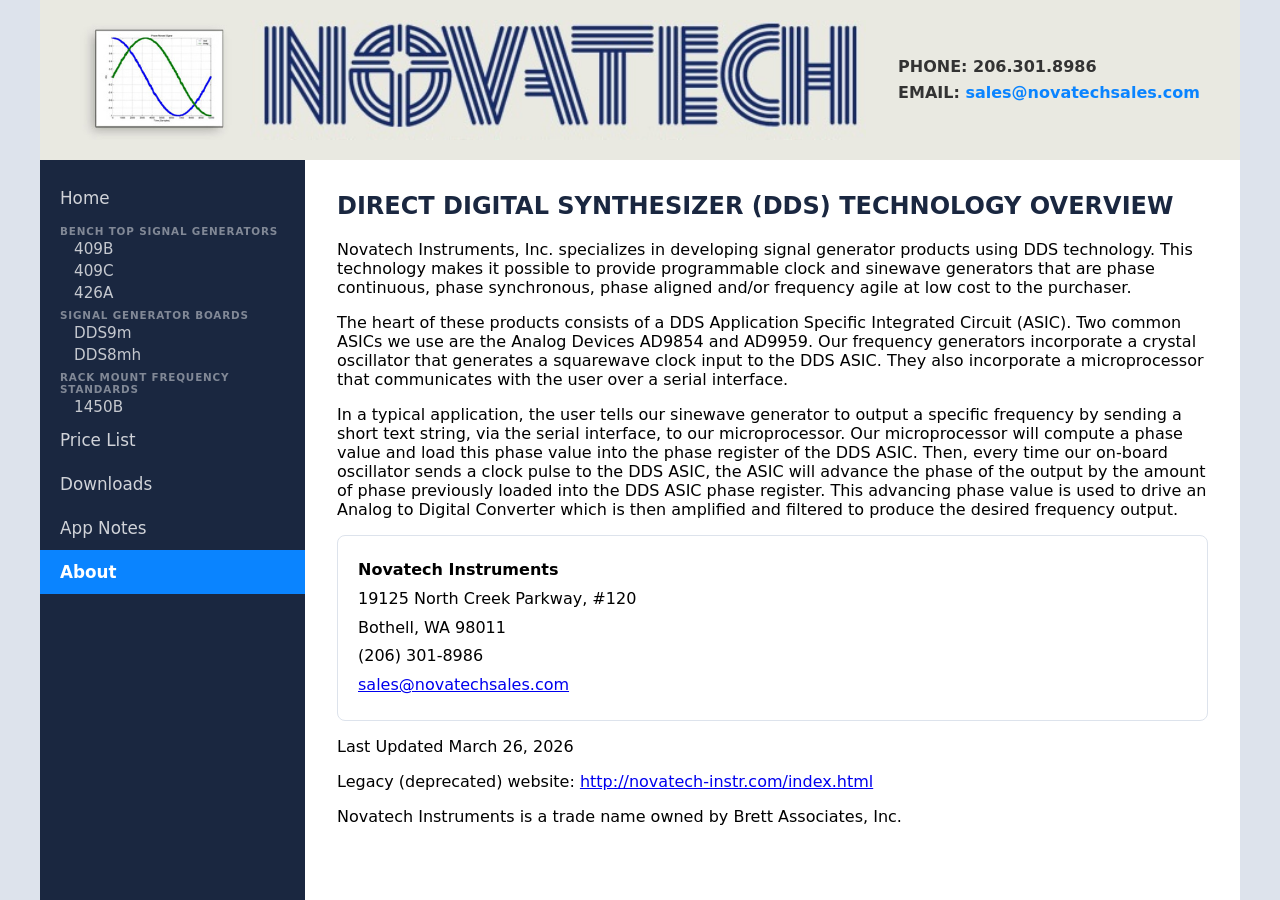
==== about.html @ 81509845 "initial commit" ====
<!DOCTYPE html>
<html lang="en">
<head>
  <meta charset="UTF-8">
  <meta name="viewport" content="width=device-width, initial-scale=1.0">
  <title>About | NovaTech</title>
  <link rel="stylesheet" href="css/styles.css">
</head>
<body>
  <div id="site-header"></div>
  <div id="page-wrapper">
    <div id="left-nav"></div>
    <main id="content">
      <h2>DIRECT DIGITAL SYNTHESIZER (DDS) TECHNOLOGY OVERVIEW</h2>
      <p>Novatech Instruments, Inc. specializes in developing signal generator products using DDS technology. This technology makes it possible to provide programmable clock and sinewave generators that are phase continuous, phase synchronous, phase aligned and/or frequency agile at low cost to the purchaser.</p>
      <p>The heart of these products consists of a DDS Application Specific Integrated Circuit (ASIC). Two common ASICs we use are the Analog Devices AD9854 and AD9959. Our frequency generators incorporate a crystal oscillator that generates a squarewave clock input to the DDS ASIC. They also incorporate a microprocessor that communicates with the user over a serial interface.</p>
      <p>In a typical application, the user tells our sinewave generator to output a specific frequency by sending a short text string, via the serial interface, to our microprocessor. Our microprocessor will compute a phase value and load this phase value into the phase register of the DDS ASIC. Then, every time our on-board oscillator sends a clock pulse to the DDS ASIC, the ASIC will advance the phase of the output by the amount of phase previously loaded into the DDS ASIC phase register. This advancing phase value is used to drive an Analog to Digital Converter which is then amplified and filtered to produce the desired frequency output.</p>
      <div class="contact-info">
        <strong>Novatech Instruments</strong><br>
        19125 North Creek Parkway, #120<br>
        Bothell, WA 98011<br>
        (206) 301-8986<br>
        <a href="mailto:sales@novatechsales.com">sales@novatechsales.com</a>
      </div>
      <p>Last Updated March 26, 2026</p>
      <p>Legacy (deprecated) website: <a href="http://novatech-instr.com/index.html">http://novatech-instr.com/index.html</a></p>
      <p>Novatech Instruments is a trade name owned by Brett Associates, Inc.</p>
    </main>
  </div>
  <script src="js/includes.js"></script>
</body>
</html>
---- css/styles.css ----
:root {
  --navy: #1a2740;
  --accent: #0a84ff;
  --sidebar-width: 265px;
  --header-height: 160px;
}

*, *::before, *::after { box-sizing: border-box; }

body {
  margin: 0;
  padding: 0;
  font-family: system-ui, -apple-system, sans-serif;
  min-height: 100vh;
  background: #dde3ec;
  overflow-x: hidden;
}

.site-container {
  max-width: 1200px;
  margin: 0 auto;
  width: 100%;
}

#site-header {
  background: #e9e9e1;
  height: var(--header-height);
  display: flex;
  align-items: center;
  padding: 20px 20px;
  color: white;
  position: sticky;
  top: 0;
  z-index: 100;
  flex-shrink: 0;
  max-width: 1200px;
  margin: 0 auto;
}

.header-inner {
  display: flex;
  align-items: center;
  justify-content: space-between;
  gap: 16px;
  width: 100%;
  padding: 0 20px;
}

/* display:contents makes logo & contact direct flex children on desktop,
   so logo sits next to wave and contact gets margin-left:auto */
.header-brand {
  display: contents;
}

.header-contact {
  font-size: 1rem;
  color: #333;
  line-height: 1.6;
  text-align: left;
  margin-left: auto;
  font-weight: 600;
}

.header-contact a {
  color: #0a84ff;
  text-decoration: none;
}

.header-contact a:hover {
  text-decoration: underline;
}

.header-wave {
  height: 120px;
  width: auto;
  object-fit: cover;
}

.header-logo {
  height: 120px;
  width: auto;
}

#page-wrapper {
  display: flex;
  height: calc(100vh - var(--header-height));
  overflow: hidden;
  max-width: 1200px;
  margin: 0 auto;
}

#left-nav {
  width: var(--sidebar-width);
  background: var(--navy);
  flex-shrink: 0;
  padding-top: 16px;
  height: 100%;
  overflow-y: auto;
}

#left-nav nav ul {
  list-style: none;
  margin: 0;
  padding: 0;
}

#left-nav nav ul li a {
  display: block;
  padding: 12px 20px;
  color: rgba(255,255,255,0.8);
  text-decoration: none;
  font-size: 1.05rem;
  transition: background 0.15s;
}

#left-nav nav ul li a:hover {
  background: rgba(255,255,255,0.1);
  color: white;
}

#left-nav nav ul li a.active {
  background: var(--accent);
  color: white;
  font-weight: 600;
}

#content {
  flex: 1;
  padding: 32px;
  height: 100%;
  overflow-y: auto;
  background: white;
}

h2 { color: #1a2740; margin-top: 0; }

/* Product Grid */
.product-grid {
  display: grid;
  grid-template-columns: repeat(3, 1fr);
  gap: 24px;
  margin-top: 24px;
}

.product-card {
  background: white;
  border: 1px solid #dde3ec;
  border-radius: 8px;
  padding: 20px;
  display: flex;
  flex-direction: column;
  transition: box-shadow 0.2s;
  text-decoration: none;
  color: inherit;
}

.product-card:hover { box-shadow: 0 4px 16px rgba(0,0,0,0.1); }

.product-card img {
  width: 100%;
  height: 160px;
  object-fit: cover;
  border-radius: 4px;
  margin-bottom: 12px;
  background: #e8ecf2;
}

.product-card h3 { margin: 8px 0; color: #1a2740; }
.product-card p { color: #555; font-size: 0.9rem; flex: 1; }

.btn {
  display: inline-block;
  margin-top: 12px;
  padding: 8px 18px;
  background: var(--accent);
  color: white;
  text-decoration: none;
  border-radius: 4px;
  font-size: 0.9rem;
}

.btn:hover { background: #0070d8; }

/* Product Detail */
.back-link {
  display: inline-block;
  margin-bottom: 20px;
  color: var(--accent);
  text-decoration: none;
  font-size: 0.9rem;
}

.product-detail {
  display: grid;
  grid-template-columns: 1fr 1fr;
  gap: 32px;
  margin-top: 24px;
}

.product-detail-image img {
  width: 100%;
  border-radius: 8px;
  background: #e8ecf2;
}

.specs-table { width: 100%; border-collapse: collapse; margin-top: 8px; }
.specs-table td { padding: 8px 12px; border-bottom: 1px solid #dde3ec; font-size: 0.9rem; }
.specs-table td:first-child { font-weight: 600; color: #1a2740; width: 45%; }

/* Price List */
.price-table { width: 100%; border-collapse: collapse; margin-top: 16px; }
.price-table th { background: var(--navy); color: white; padding: 10px 14px; text-align: left; }
.price-table td { padding: 10px 14px; border-bottom: 1px solid #dde3ec; }
.price-table tr:nth-child(even) td { background: white; }
.price-table tr:nth-child(odd) td { background: #f8f9fb; }

/* Software & App Notes */
.download-list, .appnote-list { list-style: none; padding: 0; margin-top: 16px; }
.download-list li, .appnote-list li {
  background: white;
  border: 1px solid #dde3ec;
  border-radius: 6px;
  padding: 16px 20px;
  margin-bottom: 12px;
}
.download-list li a, .appnote-list li a { color: var(--accent); text-decoration: none; font-weight: 600; }

/* About */
.contact-info {
  background: white;
  border: 1px solid #dde3ec;
  border-radius: 8px;
  padding: 20px;
  margin-top: 16px;
  line-height: 1.8;
}

/* Hamburger toggle button */
.nav-toggle {
  display: none;
  flex-direction: column;
  justify-content: space-between;
  width: 36px;
  height: 26px;
  background: none;
  border: none;
  cursor: pointer;
  padding: 2px;
  flex-shrink: 0;
  margin-right: 4px;
}

.nav-toggle span {
  display: block;
  width: 100%;
  height: 3px;
  background: var(--navy);
  border-radius: 2px;
  transition: transform 0.25s, opacity 0.25s;
}

.nav-toggle.open span:nth-child(1) { transform: translateY(11.5px) rotate(45deg); }
.nav-toggle.open span:nth-child(2) { opacity: 0; }
.nav-toggle.open span:nth-child(3) { transform: translateY(-11.5px) rotate(-45deg); }

/* Mobile nav overlay */
#nav-overlay {
  display: none;
  position: fixed;
  inset: 0;
  background: rgba(0, 0, 0, 0.45);
  z-index: 99;
  cursor: pointer;
}
#nav-overlay.visible { display: block; }

/* Responsive */
@media (max-width: 1030px) {
  :root { --header-height: 90px; }

  .nav-toggle { display: flex; }

  .header-wave { display: none; }
  .header-logo { height: 44px; }
  .header-inner { padding: 0 12px; gap: 10px; justify-content: flex-start; }
  .header-brand {
    display: flex;
    flex-direction: row;
    flex-wrap: wrap;
    align-items: center;
    gap: 8px;
    margin-left: 0;
  }
  .header-contact { font-size: 0.78rem; text-align: left; line-height: 1.4; margin-left: 0; }

  #site-header { height: var(--header-height); }

  #page-wrapper {
    height: auto;
    min-height: calc(100vh - var(--header-height));
    overflow: visible;
  }

  /* Nav becomes an off-canvas drawer */
  #left-nav {
    position: fixed;
    top: var(--header-height);
    left: 0;
    height: calc(100vh - var(--header-height));
    width: 260px;
    padding-top: 8px;
    transform: translateX(-100%);
    transition: transform 0.3s ease;
    z-index: 100;
    overflow-y: auto;
  }

  #left-nav.open {
    transform: translateX(0);
    box-shadow: 4px 0 24px rgba(0, 0, 0, 0.35);
  }

  #content {
    height: auto;
    overflow: visible;
    padding: 20px 16px;
    width: 100%;
  }

  .product-grid { grid-template-columns: 1fr; }
  .product-detail { grid-template-columns: 1fr; }

  /* Scrollable tables on narrow screens */
  .price-table, .specs-table {
    display: block;
    overflow-x: auto;
    -webkit-overflow-scrolling: touch;
  }
}

@media (max-width: 480px) {  #content { padding: 16px 12px; }
  h2 { font-size: 1.3rem; }
  .product-card img { height: 130px; }
  .price-table th, .price-table td { padding: 8px 8px; font-size: 0.85rem; }
}

.product-section {
  margin-bottom: 40px;
}

.section-heading {
  color: #1a2740;
  font-size: 1.1rem;
  font-weight: 600;
  text-transform: uppercase;
  letter-spacing: 0.05em;
  border-bottom: 2px solid #0a84ff;
  padding-bottom: 8px;
  margin-bottom: 20px;
}

/* Nav subitems */
.nav-sub {
  list-style: none;
  margin: 0;
  padding: 0;
}

#left-nav .nav-sub li a {
  display: block;
  padding: 2px 20px 2px 34px;
  color: rgba(255,255,255,0.75);
  text-decoration: none;
  font-size: 0.95rem;
  transition: background 0.15s;
}

#left-nav .nav-sub li a:hover {
  background: rgba(255,255,255,0.1);
  color: white;
}

#left-nav .nav-sub li a.active {
  background: var(--accent);
  color: white;
  font-weight: 600;
}

.nav-category {
  padding: 5px 20px 1px 20px;
  font-size: 0.65rem;
  font-weight: 700;
  text-transform: uppercase;
  letter-spacing: 0.08em;
  color: rgba(255,255,255,0.45);
  pointer-events: none;
}
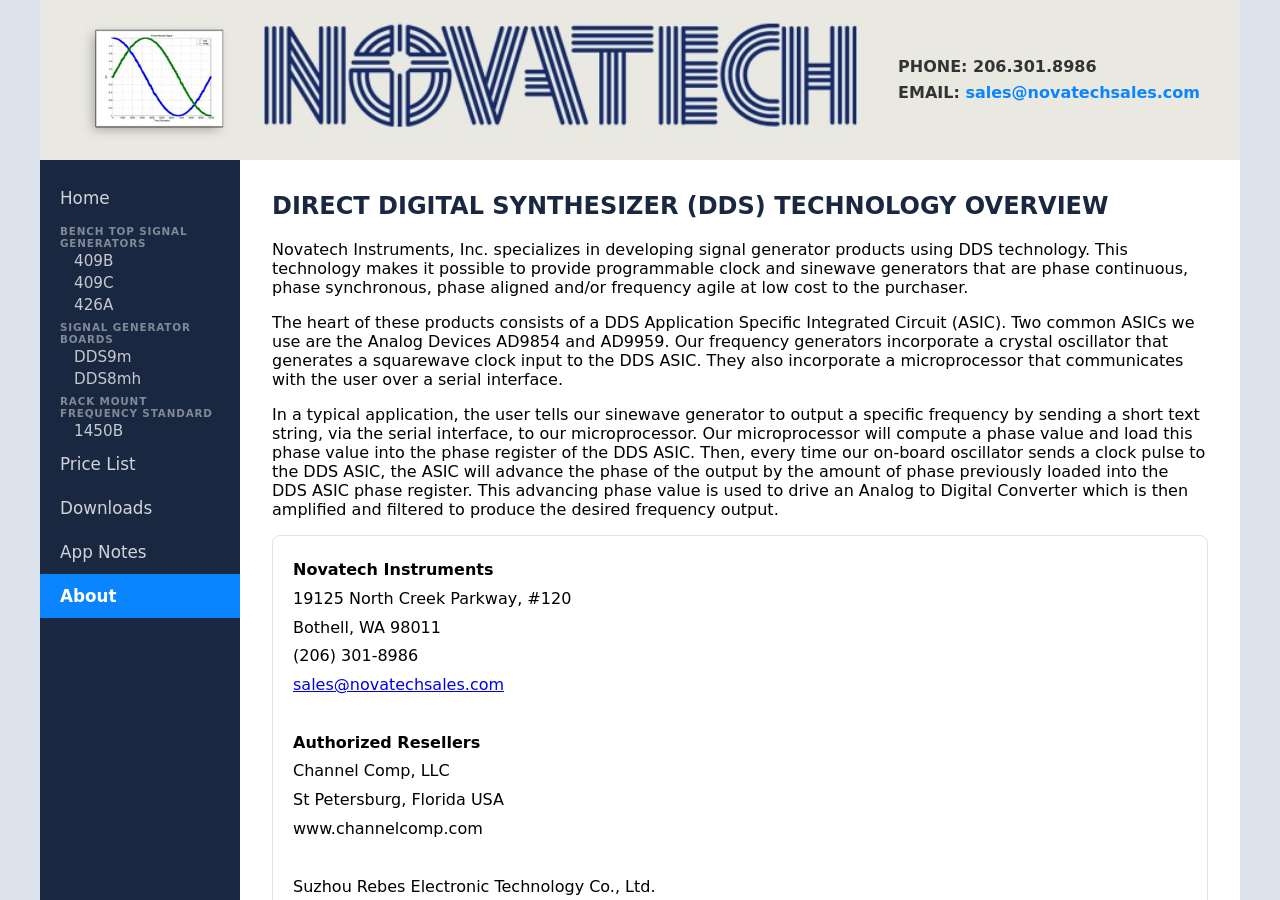
==== commit 57a9888c: "Added Resellers to About page" ====
--- a/about.html
+++ b/about.html
@@ -20,9 +20,16 @@
         19125 North Creek Parkway, #120<br>
         Bothell, WA 98011<br>
         (206) 301-8986<br>
-        <a href="mailto:sales@novatechsales.com">sales@novatechsales.com</a>
+        <a href="mailto:sales@novatechsales.com">sales@novatechsales.com</a><br><br>
+	<strong>Authorized Resellers</strong><br>
+	Channel Comp, LLC<br>
+	St Petersburg, Florida USA<br>
+	www.channelcomp.com<br><br>
+	Suzhou Rebes Electronic Technology Co., Ltd.<br>
+	Suzhou, China<br>
+	https://www.rebes.net<br>
       </div>
-      <p>Last Updated March 26, 2026</p>
+      <p>Last Updated May 22, 2026</p>
       <p>Legacy (deprecated) website: <a href="http://novatech-instr.com/index.html">http://novatech-instr.com/index.html</a></p>
       <p>Novatech Instruments is a trade name owned by Brett Associates, Inc.</p>
     </main>
--- a/css/styles.css
+++ b/css/styles.css
@@ -1,7 +1,7 @@
 :root {
   --navy: #1a2740;
   --accent: #0a84ff;
-  --sidebar-width: 265px;
+  --sidebar-width: 200px;
   --header-height: 160px;
 }
 
@@ -137,7 +137,8 @@
 /* Product Grid */
 .product-grid {
   display: grid;
-  grid-template-columns: repeat(3, 1fr);
+  grid-template-columns: repeat(auto-fill, 280px);
+  justify-content: flex-start;
   gap: 24px;
   margin-top: 24px;
 }
@@ -159,10 +160,10 @@
 .product-card img {
   width: 100%;
   height: 160px;
-  object-fit: cover;
+  object-fit: contain;
   border-radius: 4px;
   margin-bottom: 12px;
-  background: #e8ecf2;
+  background: #fff;
 }
 
 .product-card h3 { margin: 8px 0; color: #1a2740; }
@@ -263,6 +264,67 @@
 .nav-toggle.open span:nth-child(2) { opacity: 0; }
 .nav-toggle.open span:nth-child(3) { transform: translateY(-11.5px) rotate(-45deg); }
 
+/* Small laptops: shrink header content before wrapping kicks in */
+@media (max-width: 1030px) and (min-width: 921px) {
+  :root { --header-height: 136px; }
+
+  #site-header {
+    height: var(--header-height);
+    padding: 12px 20px;
+  }
+
+  .header-inner {
+    gap: 12px;
+  }
+
+  .header-wave,
+  .header-logo {
+    height: 98px;
+  }
+
+  .header-contact {
+    font-size: 0.9rem;
+    line-height: 1.35;
+  }
+}
+
+/* Mid-width header: stack contact under logo when space gets tight */
+@media (max-width: 920px) and (min-width: 801px) {
+  :root { --header-height: 124px; }
+
+  #site-header {
+    height: var(--header-height);
+    padding: 8px 20px;
+  }
+
+  .header-inner {
+    align-items: flex-start;
+    justify-content: flex-start;
+  }
+
+  .header-brand {
+    display: flex;
+    flex-direction: column;
+    align-items: flex-start;
+    gap: 6px;
+    margin-left: 0;
+  }
+
+  .header-logo {
+    height: 64px;
+  }
+
+  .header-wave {
+    height: 88px;
+  }
+
+  .header-contact {
+    margin-left: 0;
+    font-size: 0.82rem;
+    line-height: 1.25;
+  }
+}
+
 /* Mobile nav overlay */
 #nav-overlay {
   display: none;
@@ -275,7 +337,7 @@
 #nav-overlay.visible { display: block; }
 
 /* Responsive */
-@media (max-width: 1030px) {
+@media (max-width: 800px) {
   :root { --header-height: 90px; }
 
   .nav-toggle { display: flex; }
@@ -307,7 +369,7 @@
     top: var(--header-height);
     left: 0;
     height: calc(100vh - var(--header-height));
-    width: 260px;
+    width: 230px;
     padding-top: 8px;
     transform: translateX(-100%);
     transition: transform 0.3s ease;
@@ -327,7 +389,7 @@
     width: 100%;
   }
 
-  .product-grid { grid-template-columns: 1fr; }
+  .product-grid { grid-template-columns: repeat(auto-fill, 324px); }
   .product-detail { grid-template-columns: 1fr; }
 
   /* Scrollable tables on narrow screens */
